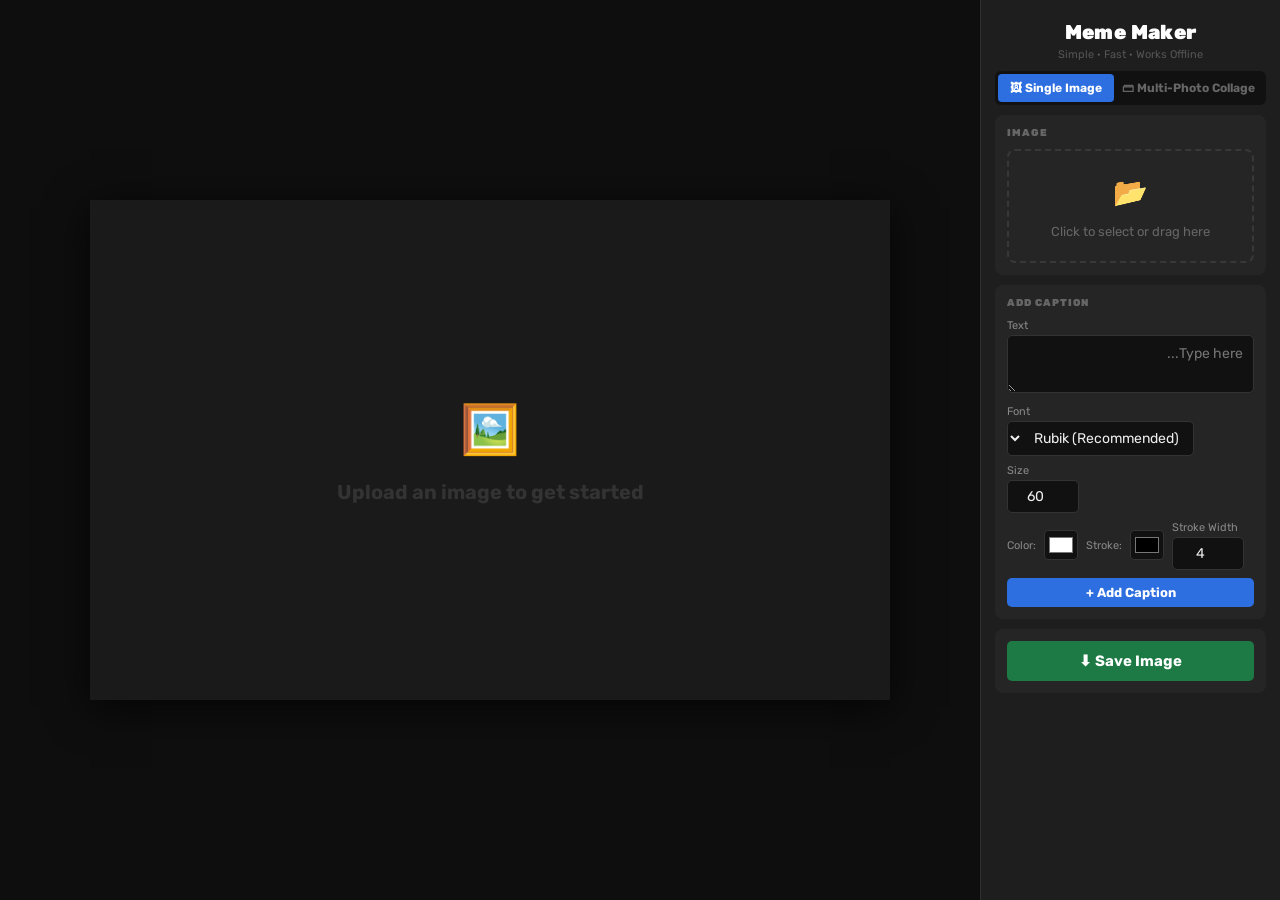
==== mobile.html @ d928df1b "Mobile: separate mobile.html with sticky canvas, collapsed collage sections" ====
<!DOCTYPE html>
<html lang="en">
<head>
<meta charset="UTF-8">
<meta name="viewport" content="width=device-width, initial-scale=1, maximum-scale=1">
<title>Meme Maker</title>
<script>if (window.innerWidth > 900) window.location.replace('index.html');</script>
<link href="https://fonts.googleapis.com/css2?family=Rubik:wght@400;700;900&family=Frank+Ruhl+Libre:wght@700;900&family=Heebo:wght@700;900&display=swap" rel="stylesheet">
<link rel="stylesheet" href="style.css">
<link rel="stylesheet" href="mobile-layout.css">
</head>
<body data-mobile="true">

<!-- CANVAS — sticky at top, always visible -->
<div id="main">
  <div id="canvas-wrap">
    <canvas id="canvas" width="800" height="500"></canvas>
    <div id="placeholder-msg">
      <span>🖼️</span>
      Upload an image to start
    </div>
  </div>
</div>

<!-- SCROLLABLE CONTROLS -->
<div id="controls-panel">

  <div class="mode-tabs">
    <button id="tab-single" class="active" onclick="setMode('single')">🖼 Single Image</button>
    <button id="tab-collage" onclick="setMode('collage')">🗃 Collage</button>
  </div>

  <!-- ===== SINGLE MODE ===== -->
  <div id="single-sections">
    <!-- Caption bars — collapsible, closed by default -->
    <div class="sec" id="caption-sec" style="display:none">
      <div class="sec-title coll-title" onclick="toggleSec(this)">Caption Bars <span class="chev">▾</span></div>
      <div class="sec-body">
        <div>
          <label class="lbl">Top Text</label>
          <textarea id="cap-top" oninput="render()" placeholder="Leave empty to skip"></textarea>
        </div>
        <div class="row">
          <label class="lbl">BG:</label>
          <input type="color" id="cap-top-bg" value="#ffffff" oninput="render()">
          <label class="lbl">Text:</label>
          <input type="color" id="cap-top-fg" value="#000000" oninput="render()">
        </div>
        <div class="sep"></div>
        <div>
          <label class="lbl">Bottom Text</label>
          <textarea id="cap-bot" oninput="render()" placeholder="Leave empty to skip"></textarea>
        </div>
        <div class="row">
          <label class="lbl">BG:</label>
          <input type="color" id="cap-bot-bg" value="#ffffff" oninput="render()">
          <label class="lbl">Text:</label>
          <input type="color" id="cap-bot-fg" value="#000000" oninput="render()">
        </div>
        <div class="sep"></div>
        <div class="range-row">
          <div class="range-label">
            <span>Bar Font Size</span>
            <span id="cap-size-val">42px</span>
          </div>
          <input type="range" id="cap-size" min="16" max="90" value="42"
            oninput="document.getElementById('cap-size-val').textContent=this.value+'px';render()">
        </div>
      </div>
    </div>
  </div>

  <!-- ===== COLLAGE MODE ===== -->
  <div id="collage-sections" style="display:none">

    <!-- Canvas size — collapsible, closed by default -->
    <div class="sec">
      <div class="sec-title coll-title" onclick="toggleSec(this)">Canvas Size &amp; BG <span class="chev">▾</span></div>
      <div class="sec-body">
        <div class="row">
          <label class="lbl">BG:</label>
          <input type="color" id="col-bg" value="#ffffff" oninput="bgColor=this.value;render()">
          <span style="flex:1"></span>
          <div class="col" style="align-items:center">
            <label class="lbl" style="text-align:center">W</label>
            <input type="number" id="col-w" value="1080" min="100" max="4000"
              onchange="colW=Math.max(100,+this.value||1080);this.value=colW;render()">
          </div>
          <span style="color:#555;align-self:flex-end;padding-bottom:6px">×</span>
          <div class="col" style="align-items:center">
            <label class="lbl" style="text-align:center">H</label>
            <input type="number" id="col-h" value="1080" min="100" max="4000"
              onchange="colH=Math.max(100,+this.value||1080);this.value=colH;render()">
          </div>
        </div>
        <div class="preset-row">
          <button onclick="setColSize(1080,1080)">1:1</button>
          <button onclick="setColSize(1280,720)">16:9</button>
          <button onclick="setColSize(1200,900)">4:3</button>
          <button onclick="setColSize(1080,1920)">9:16</button>
          <button onclick="setColSize(900,1200)">3:4</button>
        </div>
      </div>
    </div>

    <!-- Add photo — compact single row -->
    <div class="sec">
      <div class="sec-title">Add Photo</div>
      <div id="col-drop-zone" class="drop-zone compact-drop">
        <span class="icon">📂</span> Tap to add photos
      </div>
      <div class="url-row">
        <input type="text" id="photo-url" placeholder="https://...image.jpg" style="direction:ltr">
        <button class="pri" onclick="addPhotoFromURL()">Load URL</button>
      </div>
    </div>

    <!-- Photo list -->
    <div class="sec" id="photos-sec" style="display:none">
      <div class="sec-title">Photos — tap to select</div>
      <div id="photo-list"></div>
    </div>

    <!-- Selected photo props -->
    <div class="sec" id="photo-props-sec" style="display:none">
      <div class="sec-title">Edit Selected Photo</div>
      <div class="four-grid">
        <div class="col">
          <label class="lbl">X</label>
          <input type="number" id="pp-x" oninput="setPhotoProp('x',+this.value);render()">
        </div>
        <div class="col">
          <label class="lbl">Y</label>
          <input type="number" id="pp-y" oninput="setPhotoProp('y',+this.value);render()">
        </div>
        <div class="col">
          <label class="lbl">W</label>
          <input type="number" id="pp-w" oninput="setPhotoProp('w',Math.max(10,+this.value));render()">
        </div>
        <div class="col">
          <label class="lbl">H</label>
          <input type="number" id="pp-h" oninput="setPhotoProp('h',Math.max(10,+this.value));render()">
        </div>
      </div>
      <div class="row">
        <button class="sm" onclick="fitPhotoToCanvas()">📐 Fill</button>
        <button class="sm" onclick="resetPhotoSize()">↩ Reset</button>
        <button class="sm" onclick="bringForward()">⬆ Fwd</button>
        <button class="sm" onclick="sendBack()">⬇ Back</button>
        <button class="red" onclick="deleteSelectedPhoto()">🗑</button>
      </div>
      <button id="btn-mirror-photo" onclick="togglePhotoMirror()" style="width:100%">↔ Mirror Photo</button>
    </div>
  </div>

  <!-- ===== ADD CAPTION (always visible) ===== -->
  <div class="sec">
    <div class="sec-title">Add Caption</div>
    <textarea id="new-text" placeholder="Type here..."></textarea>
    <button class="style-tog" onclick="toggleEl('mob-add-style', this)">⚙ Style ▾</button>
    <div id="mob-add-style">
      <div class="row">
        <div class="col" style="flex:1">
          <label class="lbl">Font</label>
          <select id="new-font">
            <option value="Rubik">Rubik (Recommended)</option>
            <option value="Heebo">Heebo</option>
            <option value="Frank Ruhl Libre">Frank Ruhl Libre</option>
            <option value="Impact">Impact</option>
            <option value="Arial Black">Arial Black</option>
          </select>
        </div>
        <div class="col">
          <label class="lbl">Size</label>
          <input type="number" id="new-size" value="60" min="10" max="400">
        </div>
      </div>
      <div class="row">
        <label class="lbl">Color:</label>
        <input type="color" id="new-color" value="#ffffff">
        <label class="lbl">Stroke:</label>
        <input type="color" id="new-stroke" value="#000000">
        <div class="col" style="flex:1">
          <label class="lbl">Stroke W</label>
          <input type="number" id="new-sw" value="4" min="0" max="30">
        </div>
      </div>
    </div>
    <button class="pri" onclick="addText()" style="width:100%">+ Add Caption</button>
  </div>

  <!-- Caption list -->
  <div class="sec" id="texts-sec" style="display:none">
    <div class="sec-title">Captions — tap to select</div>
    <div id="text-list"></div>
  </div>

  <!-- Edit selected caption (tapping canvas auto-scrolls here) -->
  <div class="sec" id="props-sec" style="display:none">
    <div class="sec-title">Edit Caption</div>
    <textarea id="p-text" oninput="setProp('text',this.value)"></textarea>
    <div class="row">
      <div class="col" style="flex:1">
        <label class="lbl">Font</label>
        <select id="p-font" onchange="setProp('font',this.value)">
          <option value="Rubik">Rubik</option>
          <option value="Heebo">Heebo</option>
          <option value="Frank Ruhl Libre">Frank Ruhl Libre</option>
          <option value="Impact">Impact</option>
          <option value="Arial Black">Arial Black</option>
        </select>
      </div>
      <div class="col">
        <label class="lbl">Size</label>
        <input type="number" id="p-size" min="10" max="400" oninput="setProp('size',+this.value)">
      </div>
    </div>
    <div class="row">
      <label class="lbl">Color:</label>
      <input type="color" id="p-color" oninput="setProp('color',this.value)">
      <label class="lbl">Stroke:</label>
      <input type="color" id="p-stroke-color" oninput="setProp('strokeColor',this.value)">
    </div>
    <div class="range-row">
      <div class="range-label">
        <span>Stroke Width</span><span id="p-sw-val">4px</span>
      </div>
      <input type="range" id="p-sw" min="0" max="30"
        oninput="setProp('strokeWidth',+this.value);document.getElementById('p-sw-val').textContent=this.value+'px'">
    </div>
    <div class="sep"></div>
    <div class="row" style="justify-content:space-between">
      <label class="lbl">Align:</label>
      <div class="align-group">
        <button id="al-r" onclick="setProp('align','right');highlightAlign('r')">⟸</button>
        <button id="al-c" onclick="setProp('align','center');highlightAlign('c')" class="active">⟺</button>
        <button id="al-l" onclick="setProp('align','left');highlightAlign('l')">⟹</button>
      </div>
    </div>
    <div class="row">
      <button id="btn-bold"   onclick="toggleProp('bold')"   style="flex:1">B Bold</button>
      <button id="btn-shadow" onclick="toggleProp('shadow')" style="flex:1">💡 Shadow</button>
      <button id="btn-upper"  onclick="toggleProp('upper')"  style="flex:1">AA Upper</button>
    </div>
    <button class="red" onclick="deleteSelected()" style="align-self:flex-start">🗑 Delete</button>
  </div>

  <!-- Image upload (compact, bottom of controls) -->
  <div class="sec" id="img-upload-sec">
    <div id="drop-zone" class="drop-zone compact-drop">
      <span class="icon">📂</span> Upload / Change Image
    </div>
    <div id="img-controls" style="display:none">
      <button id="btn-mirror-img" onclick="toggleImgMirror()" style="width:100%">↔ Mirror Image</button>
    </div>
  </div>

  <!-- Save -->
  <div class="sec">
    <button class="grn" onclick="screenshotSave()" style="width:100%">⬇ Save Image</button>
  </div>

</div><!-- #controls-panel -->

<!-- Mobile bottom edit bar (canvas stays visible at top while this is open) -->
<div id="mobile-edit-bar">
  <div class="meb-header">
    <span class="meb-title">Edit Caption</span>
    <button class="meb-done" onclick="closeMobileEditBar()">Done ✓</button>
  </div>
  <textarea id="mobile-text-input" oninput="syncMobileText()" placeholder="Type here..."></textarea>
  <button class="mobile-style-btn" onclick="toggleMobileStyle()">⚙ Style ▾</button>
  <div id="mobile-style-panel">
    <div class="row">
      <div class="col" style="flex:1">
        <label class="lbl">Font</label>
        <select id="m-font" onchange="setProp('font',this.value)">
          <option value="Rubik">Rubik</option>
          <option value="Heebo">Heebo</option>
          <option value="Frank Ruhl Libre">Frank Ruhl Libre</option>
          <option value="Impact">Impact</option>
          <option value="Arial Black">Arial Black</option>
        </select>
      </div>
      <div class="col">
        <label class="lbl">Size</label>
        <input type="number" id="m-size" min="10" max="400" oninput="setProp('size',+this.value)">
      </div>
    </div>
    <div class="row">
      <label class="lbl">Color:</label>
      <input type="color" id="m-color" oninput="setProp('color',this.value)">
      <label class="lbl">Stroke:</label>
      <input type="color" id="m-stroke-color" oninput="setProp('strokeColor',this.value)">
      <div class="col" style="flex:1">
        <label class="lbl">Stroke W</label>
        <input type="number" id="m-sw" min="0" max="30" oninput="setProp('strokeWidth',+this.value)">
      </div>
    </div>
    <div class="row">
      <button id="m-btn-bold"   onclick="toggleProp('bold');syncMobileStyleBtns()"   style="flex:1">B Bold</button>
      <button id="m-btn-shadow" onclick="toggleProp('shadow');syncMobileStyleBtns()" style="flex:1">💡 Shadow</button>
      <button id="m-btn-upper"  onclick="toggleProp('upper');syncMobileStyleBtns()"  style="flex:1">AA Upper</button>
    </div>
  </div>
</div>

<!-- add-caption-style stub so app.js toggleEl calls don't error on mobile.html -->
<div id="add-caption-style" style="display:none"></div>

<input type="file" id="file-input" accept="image/*" style="display:none">
<input type="file" id="photo-file-input" accept="image/*" multiple style="display:none">

<script src="app.js"></script>
</body>
</html>
---- style.css ----
* { box-sizing: border-box; margin: 0; padding: 0; }

body {
  font-family: 'Rubik', sans-serif;
  background: #141414;
  color: #e0e0e0;
  display: flex;
  height: 100vh;
  overflow: hidden;
}

#sidebar {
  width: 300px;
  min-width: 300px;
  background: #1e1e1e;
  border-left: 1px solid #2e2e2e;
  display: flex;
  flex-direction: column;
  overflow-y: auto;
  order: 2;
}
#sidebar-inner {
  padding: 14px;
  display: flex;
  flex-direction: column;
  gap: 10px;
}

#main {
  flex: 1;
  display: flex;
  align-items: center;
  justify-content: center;
  background: #0e0e0e;
  overflow: auto;
  padding: 24px;
  order: 1;
}
#canvas-wrap {
  position: relative;
  display: flex;
  align-items: center;
  justify-content: center;
}
canvas {
  display: block;
  max-width: 100%;
  max-height: calc(100vh - 48px);
  box-shadow: 0 8px 40px rgba(0,0,0,.7);
}
#placeholder-msg {
  position: absolute;
  color: #333;
  font-size: 20px;
  font-weight: 700;
  text-align: center;
  pointer-events: none;
  user-select: none;
  line-height: 1.6;
}
#placeholder-msg span { display: block; font-size: 48px; margin-bottom: 8px; }

.sec {
  background: #252525;
  border-radius: 8px;
  padding: 12px;
  display: flex;
  flex-direction: column;
  gap: 8px;
}
.sec-title {
  font-size: 10px;
  font-weight: 900;
  text-transform: uppercase;
  letter-spacing: .1em;
  color: #666;
  margin-bottom: 2px;
}
.app-title {
  text-align: center;
  font-size: 20px;
  font-weight: 900;
  color: #fff;
  padding: 6px 0 2px;
  letter-spacing: .02em;
}
.app-sub {
  text-align: center;
  font-size: 11px;
  color: #555;
  margin-top: -8px;
}

/* Mode tabs */
.mode-tabs {
  display: flex;
  gap: 0;
  background: #111;
  border-radius: 6px;
  padding: 3px;
}
.mode-tabs button {
  flex: 1;
  border-radius: 4px;
  background: transparent;
  color: #666;
  font-size: 12px;
  padding: 7px 8px;
  font-weight: 700;
  transition: background .12s, color .12s;
  border: none;
  cursor: pointer;
  font-family: 'Rubik', sans-serif;
}
.mode-tabs button.active { background: #2d6fe0; color: #fff; }
.mode-tabs button:hover:not(.active) { background: #222; color: #ccc; }

label.lbl { font-size: 11px; color: #888; display: block; margin-bottom: 3px; }

input[type=text], input[type=number], select, textarea {
  width: 100%;
  background: #111;
  border: 1px solid #333;
  color: #eee;
  padding: 7px 10px;
  border-radius: 5px;
  font-size: 14px;
  font-family: 'Rubik', sans-serif;
  outline: none;
  direction: rtl;
  transition: border-color .15s;
}
input[type=text]:focus, input[type=number]:focus, select:focus, textarea:focus {
  border-color: #4a9eff;
}
textarea { resize: vertical; min-height: 56px; line-height: 1.5; }
input[type=number] { width: 72px; direction: ltr; text-align: center; }
input[type=color] {
  width: 34px; height: 30px;
  border: 1px solid #333; border-radius: 4px;
  padding: 2px; background: #111; cursor: pointer;
}
input[type=range] { width: 100%; accent-color: #4a9eff; cursor: pointer; }
select { direction: rtl; cursor: pointer; }

.row { display: flex; gap: 8px; align-items: center; flex-wrap: wrap; }
.row .lbl { margin: 0; white-space: nowrap; }
.col { display: flex; flex-direction: column; gap: 3px; }

button {
  background: #333;
  color: #ddd;
  border: none;
  padding: 7px 12px;
  border-radius: 5px;
  cursor: pointer;
  font-size: 13px;
  font-family: 'Rubik', sans-serif;
  font-weight: 700;
  transition: background .12s, color .12s;
  white-space: nowrap;
}
button:hover { background: #444; color: #fff; }
button.pri { background: #2d6fe0; color: #fff; }
button.pri:hover { background: #3a7ef0; }
button.grn { background: #1d7a45; color: #fff; font-size: 15px; padding: 11px; }
button.grn:hover { background: #25a05c; }
button.red { background: #7a1d1d; color: #ffaaaa; padding: 5px 10px; font-size: 12px; }
button.red:hover { background: #a02020; color: #fff; }
button.active { background: #4a9eff; color: #fff; }
button.sm { padding: 5px 9px; font-size: 12px; }

.drop-zone {
  border: 2px dashed #383838;
  border-radius: 8px;
  padding: 18px 14px;
  text-align: center;
  cursor: pointer;
  color: #666;
  font-size: 13px;
  line-height: 1.7;
  transition: border-color .15s, color .15s, background .15s;
}
.drop-zone:hover, .drop-zone.over {
  border-color: #4a9eff;
  color: #4a9eff;
  background: rgba(74,158,255,.04);
}
.drop-zone .icon { font-size: 28px; display: block; margin-bottom: 4px; }

#text-list, #photo-list { display: flex; flex-direction: column; gap: 4px; }
.ti {
  display: flex;
  align-items: center;
  gap: 7px;
  padding: 7px 10px;
  background: #111;
  border-radius: 5px;
  cursor: pointer;
  border: 1px solid transparent;
  font-size: 13px;
  transition: background .1s, border-color .1s;
}
.ti:hover { background: #1a1a1a; }
.ti.sel { border-color: #4a9eff; background: #0d1e35; }
.ti-dot {
  width: 12px; height: 12px;
  border-radius: 50%;
  flex-shrink: 0;
  border: 1px solid rgba(255,255,255,.2);
}
.ti-thumb {
  width: 36px; height: 28px;
  object-fit: cover;
  border-radius: 3px;
  flex-shrink: 0;
  background: #333;
}
.ti-lbl {
  flex: 1;
  overflow: hidden;
  text-overflow: ellipsis;
  white-space: nowrap;
  direction: rtl;
  text-align: right;
}

.range-row { display: flex; flex-direction: column; gap: 4px; }
.range-label { display: flex; justify-content: space-between; font-size: 11px; color: #888; }
.sep { height: 1px; background: #2e2e2e; margin: 2px 0; }
.align-group { display: flex; gap: 4px; }
.align-group button { flex: 1; padding: 5px 6px; font-size: 13px; }

.preset-row { display: flex; gap: 4px; flex-wrap: wrap; }
.preset-row button { flex: 1; min-width: 48px; padding: 5px 6px; font-size: 11px; }

.url-row { display: flex; gap: 6px; align-items: stretch; }
.url-row input { flex: 1; direction: ltr; font-size: 12px; }

/* Mobile-only elements hidden on desktop */
.mobile-only { display: none; }
#mobile-edit-bar { display: none; }
#add-caption-style { display: flex; flex-direction: column; gap: 8px; }
.mobile-sec-body { display: flex; flex-direction: column; gap: 8px; }
---- mobile-layout.css ----
/* ============================================================
   Mobile layout — overrides desktop style.css
   Canvas sticky at top, controls scroll below
   ============================================================ */

body {
  display: block;
  height: auto;
  overflow-x: hidden;
  overflow-y: auto;
}

/* ── Canvas: sticky at top, always visible ─────────────────── */
#main {
  position: sticky;
  top: 0;
  z-index: 100;
  width: 100%;
  background: #0e0e0e;
  display: flex;
  align-items: center;
  justify-content: center;
  padding: 6px 8px;
  height: 40vh;
  box-shadow: 0 2px 12px rgba(0,0,0,.6);
  /* reset desktop flex properties */
  order: 0;
  flex: none;
}

#canvas-wrap {
  position: relative;
  display: flex;
  align-items: center;
  justify-content: center;
  width: 100%;
  height: 100%;
}

canvas {
  display: block;
  max-width: 100%;
  max-height: 100%;
  width: auto;
  height: auto;
  box-shadow: 0 4px 20px rgba(0,0,0,.7);
}

#placeholder-msg {
  position: absolute;
  color: #333;
  font-size: 14px;
  font-weight: 700;
  text-align: center;
  pointer-events: none;
  user-select: none;
}
#placeholder-msg span { display: block; font-size: 32px; margin-bottom: 4px; }

/* Hide desktop sidebar — we use #controls-panel instead */
#sidebar { display: none !important; }

/* ── Scrollable controls panel ─────────────────────────────── */
#controls-panel {
  display: flex;
  flex-direction: column;
  gap: 8px;
  padding: 10px 10px 90px;
}

/* ── Sections ───────────────────────────────────────────────── */
.sec {
  background: #252525;
  border-radius: 8px;
  padding: 10px 12px;
  display: flex;
  flex-direction: column;
  gap: 8px;
}
.sec-title {
  font-size: 10px;
  font-weight: 900;
  text-transform: uppercase;
  letter-spacing: .1em;
  color: #666;
}

/* Collapsible section headers */
.coll-title {
  cursor: pointer;
  user-select: none;
  display: flex;
  justify-content: space-between;
  align-items: center;
}
.chev { font-size: 10px; color: #555; }
.sec-body { display: none; flex-direction: column; gap: 8px; }
.sec.open .sec-body { display: flex; }

/* ── Style toggle buttons ───────────────────────────────────── */
.style-tog {
  background: #2a2a2a;
  color: #888;
  border: 1px solid #333;
  border-radius: 6px;
  padding: 8px 12px;
  font-size: 13px;
  font-weight: 700;
  cursor: pointer;
  text-align: left;
  min-height: 0;
  width: 100%;
}

#mob-add-style { display: none; flex-direction: column; gap: 8px; }
#mob-add-style.open { display: flex; }

/* ── Compact drop zone ──────────────────────────────────────── */
.compact-drop {
  padding: 10px 14px;
  border: 1px solid #383838;
  border-radius: 6px;
  font-size: 14px;
  min-height: 44px;
  display: flex;
  align-items: center;
  gap: 8px;
  line-height: 1;
  cursor: pointer;
  color: #666;
  transition: border-color .15s, color .15s, background .15s;
}
.compact-drop:hover, .compact-drop.over {
  border-color: #4a9eff;
  color: #4a9eff;
  background: rgba(74,158,255,.04);
}
.compact-drop .icon { font-size: 18px; display: inline; margin: 0; }

/* ── Photo props grid ───────────────────────────────────────── */
.four-grid {
  display: grid;
  grid-template-columns: 1fr 1fr 1fr 1fr;
  gap: 6px;
}
.four-grid .col { width: 100%; }
.four-grid input[type=number] { width: 100%; }

/* ── Bigger tap targets ─────────────────────────────────────── */
button {
  min-height: 44px;
  padding: 10px 14px;
  font-size: 14px;
}
button.sm   { min-height: 40px; padding: 8px 10px;  font-size: 12px; }
button.grn  { min-height: 52px; padding: 13px;       font-size: 16px; }
button.red  { min-height: 40px; padding: 8px 12px;  font-size: 13px; }
button.pri  { min-height: 44px; }

.mode-tabs button   { min-height: 44px; padding: 10px 6px; font-size: 12px; }
.align-group button { min-height: 44px; }
.preset-row button  { min-height: 38px; font-size: 12px; }

/* ── Inputs: prevent iOS zoom ───────────────────────────────── */
input[type=text],
input[type=number],
select,
textarea { font-size: 16px; padding: 10px 12px; }

input[type=number] { width: 72px; }
textarea           { min-height: 68px; }
input[type=color]  { width: 44px; height: 40px; }
input[type=range]  { width: 100%; accent-color: #4a9eff; }

.url-row { display: flex; gap: 6px; align-items: stretch; }
.url-row input  { flex: 1; }
.url-row button { min-height: 44px; }

/* ── Mobile bottom edit bar ─────────────────────────────────── */
/* Canvas is sticky at top so this bar NEVER covers the canvas  */
#mobile-edit-bar {
  display: none;
  position: fixed;
  bottom: 0; left: 0; right: 0;
  background: #1a1a1a;
  border-top: 2px solid #4a9eff;
  padding: 12px 14px 24px;
  z-index: 200;
  flex-direction: column;
  gap: 10px;
  max-height: 55vh;
  overflow-y: auto;
  box-shadow: 0 -6px 32px rgba(0,0,0,.75);
}
#mobile-edit-bar.open { display: flex; }

.meb-header { display: flex; justify-content: space-between; align-items: center; }
.meb-title  { font-size: 11px; font-weight: 900; text-transform: uppercase; letter-spacing: .1em; color: #666; }
.meb-done {
  background: #1d7a45; color: #fff;
  border: none; border-radius: 6px;
  padding: 8px 20px; font-size: 14px; font-weight: 700;
  cursor: pointer; min-height: 0;
}

#mobile-text-input {
  width: 100%; min-height: 72px;
  font-size: 16px; resize: none;
  background: #111; border: 1px solid #4a9eff;
  border-radius: 6px; color: #eee;
  padding: 10px; font-family: 'Rubik', sans-serif;
  line-height: 1.5; direction: rtl; outline: none;
}

.mobile-style-btn {
  background: #252525; color: #888;
  border: 1px solid #333; border-radius: 6px;
  padding: 9px 14px; font-size: 13px; font-weight: 700;
  cursor: pointer; text-align: left; min-height: 0; width: 100%;
}
#mobile-style-panel               { display: none; flex-direction: column; gap: 8px; }
#mobile-style-panel.open          { display: flex; }
#mobile-style-panel input[type=number] { width: 72px; }
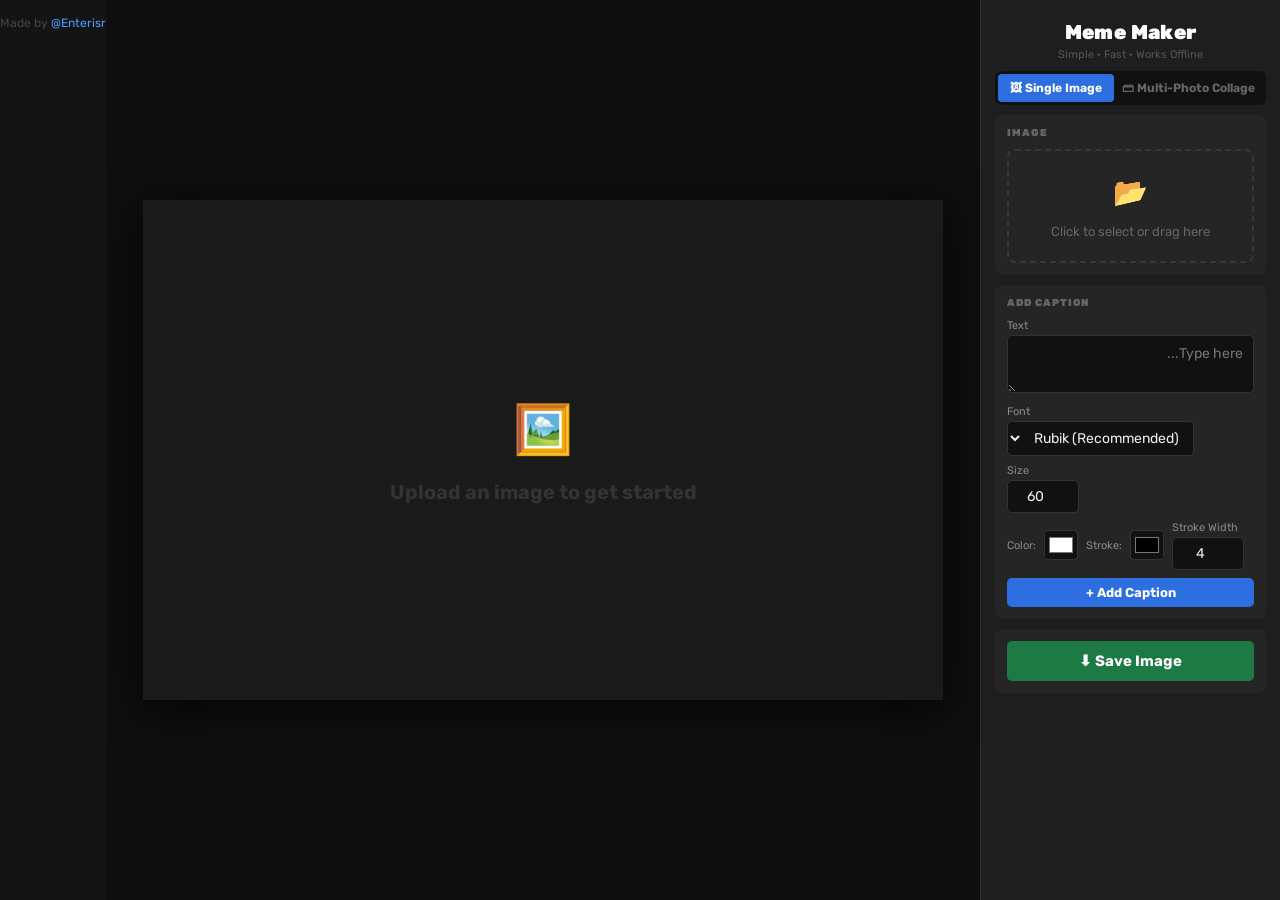
==== commit b198a3c7: "Add GitHub footer link" ====
--- a/mobile.html
+++ b/mobile.html
@@ -308,9 +308,19 @@
 <!-- add-caption-style stub so app.js toggleEl calls don't error on mobile.html -->
 <div id="add-caption-style" style="display:none"></div>
 
+<!-- Invisible canvas text editor: keyboard attaches here, no focus jump -->
+<textarea id="canvas-edit"
+  oninput="onCanvasEditInput()"
+  autocomplete="off" autocorrect="off" autocapitalize="off" spellcheck="false"
+></textarea>
+<button id="edit-done-btn" onclick="closeCanvasEdit()">✓ Done</button>
+
 <input type="file" id="file-input" accept="image/*" style="display:none">
 <input type="file" id="photo-file-input" accept="image/*" multiple style="display:none">
 
 <script src="app.js"></script>
+<div style="text-align:center;padding:16px 0 32px;font-size:12px;color:#444">
+  Made by <a href="https://github.com/Enterisr/" target="_blank" rel="noopener" style="color:#4a9eff;text-decoration:none">@Enterisr</a>
+</div>
 </body>
 </html>
--- a/mobile-layout.css
+++ b/mobile-layout.css
@@ -175,6 +175,44 @@
 .url-row { display: flex; gap: 6px; align-items: stretch; }
 .url-row input  { flex: 1; }
 .url-row button { min-height: 44px; }
+
+/* ── Invisible canvas text editor ───────────────────────────── */
+#canvas-edit {
+  position: fixed;
+  opacity: 0;
+  width: 1px;
+  height: 1px;
+  min-height: 0;
+  padding: 0;
+  margin: 0;
+  border: none;
+  background: transparent;
+  color: transparent;
+  font-size: 16px; /* prevent iOS zoom */
+  resize: none;
+  z-index: 150;
+  pointer-events: none;
+  direction: rtl;
+}
+#canvas-edit.active { pointer-events: auto; }
+
+#edit-done-btn {
+  display: none;
+  position: fixed;
+  right: 10px;
+  z-index: 150;
+  background: #1d7a45;
+  color: #fff;
+  border: none;
+  border-radius: 20px;
+  padding: 7px 18px;
+  font-size: 13px;
+  font-weight: 700;
+  min-height: 0;
+  box-shadow: 0 2px 10px rgba(0,0,0,.5);
+  cursor: pointer;
+}
+#edit-done-btn.active { display: block; }
 
 /* ── Mobile bottom edit bar ─────────────────────────────────── */
 /* Canvas is sticky at top so this bar NEVER covers the canvas  */
